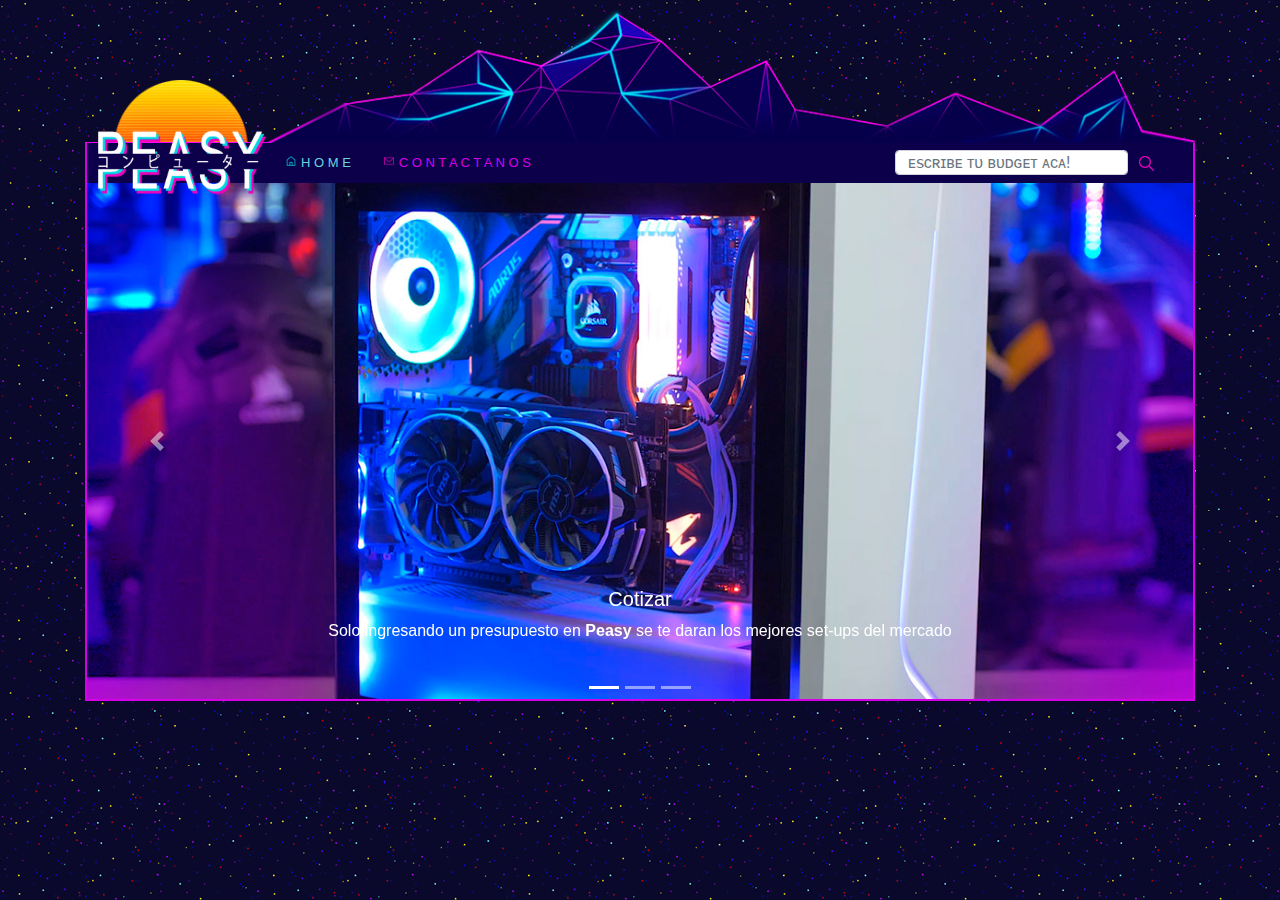
==== Frontend/index.html @ ec70ebf1 "First commit" ====
<!DOCTYPE html>
<html>
<head>
    <meta charset="UTF-8">
    <!--El conjunto de caracteres usado, Ej: UTF-8 tiene caracteres universales-->
    <title>Peasy</title> <!-- Cambia el titulo del sitio! -->
    <link href="https://fonts.googleapis.com/css?family=Open+Sans" rel="stylesheet">
    <!--Bootstrap CSS-->
    <link rel="stylesheet" href="Bootstrap_4.11/css/bootstrap.min.css">
    <link rel="stylesheet" href="style/principal.css">
</head>
<body>
    <div class="container">
        <!-- header vaporwave -->
        <div class="row">
            <img src="img/header.png" alt="vaporwave" id="header" class="center col">
        </div>
        <ul class="borde-pag-completa">
            <!-- navbar -->
            <div class="row">
                <div class="col">
                    <nav class="navbar navbar-expand-lg navbar-light" style="background-color: #0c004b;">
                        <button class="navbar-toggler" type="button" data-toggle="collapse" data-target="#navbarSupportedContent" aria-controls="navbarSupportedContent"  aria-expanded="false" aria-label="Toggle navigation">
                            <span class="navbar-toggler-icon"></span>
                        </button>
                        <div class="position-relative" id="pos_logo">
                            <img src="img/logo.png" class="mx-auto img-fluid" id="logo">
                        </div>
                        <div class="collapse navbar-collapse" id="navbarSupportedContent">
                            <div class="navbar-nav mr-auto">
                                <li class="nav-item active">
                                    <a class="nav-link" id="casa" href="#"><img src="img/house%202.png" width="10px" height="auto" class="icono">H O M E<span class="sr-only">(current)</span></a>
                                </li>
                                <li class="nav-item">
                                    <a class="nav-link" href="#" onmouseover="hoverContacto(this);" onmouseout="unhoverContacto(this);" id="contactanos"><img src="img/mail%201.png"  width="10px" height="auto" id="mailsito" class="icono">C O N T A C T A N O S</a>
                                </li>
                            </div>
                            <form class="form-inline" id="lupa">
                                <input class="form-control mr-sm-2" type="search" placeholder="ᴇꜱᴄʀɪʙᴇ ᴛᴜ ʙᴜᴅɢᴇᴛ ᴀᴄᴀ!" aria-label="search" id="boton-buscar">
                                <div><button class="btn" onmouseover="hoverLupa(this);" onmouseout="unhoverLupa(this);" type="submit"><img src="img/lupa%201.png" id="lupita" class="icono_lupa"></button></div>
                            </form>
                        </div>
                    </nav>
                </div>
            </div>
            <!-- carousel -->
            <div class="row">
                <div id="carouselExampleCaptions" class="carousel slide col" data-ride="carousel">
                    <ol class="carousel-indicators">
                        <li data-target="#carouselExampleCaptions" data-slide-to="0" class="active"></li>
                        <li data-target="#carouselExampleCaptions" data-slide-to="1"></li>
                        <li data-target="#carouselExampleCaptions" data-slide-to="2"></li>
                    </ol>
                    <div class="carousel-inner">
                        <div class="carousel-item active">
                            <img src="img/img1.jpg" class="d-block w-100" alt="GamingSetup1">
                            <div class="carousel-caption d-none d-md-block">
                                <h5>Cotizar</h5>
                                <p>Solo ingresando un presupuesto en <strong>Peasy</strong> se te daran los mejores set-ups del mercado</p>
                            </div>
                        </div>
                        <div class="carousel-item">
                            <img src="img/img2.jpg" class="d-block w-100" alt="GamingSetup2">
                            <div class="carousel-caption d-none d-md-block">
                                <h5>Comparar</h5>
                                <p><strong>Peasy</strong> comparara los componentes entre los distintos set-ups para que puedas elegir cual se acomode más con tus necesidades</p>
                            </div>
                        </div>
                        <div class="carousel-item">
                            <img src="img/img3.jpg" class="d-block w-100" alt="GamingSetup3">
                            <div class="carousel-caption d-none d-md-block">
                                <h5>Configurar</h5>
                                <p>Podras configurar un set-up desde cero, con las multiples opciones del mercado</p>
                            </div>
                        </div>
                    </div>
                    <a class="carousel-control-prev" href="#carouselExampleCaptions" role="button" data-slide="prev">
                        <span class="carousel-control-prev-icon" aria-hidden="true"></span>
                        <span class="sr-only">Previous</span>
                    </a>
                    <a class="carousel-control-next" href="#carouselExampleCaptions" role="button" data-slide="next">
                        <span class="carousel-control-next-icon" aria-hidden="true"></span>
                        <span class="sr-only">Next</span>
                    </a>
                </div>
            </div>
        </ul>
    </div>
    <!--Bootstrap JS-->
    <script src="https://code.jquery.com/jquery-3.3.1.slim.min.js"
        integrity="sha384-q8i/X+965DzO0rT7abK41JStQIAqVgRVzpbzo5smXKp4YfRvH+8abtTE1Pi6jizo" crossorigin="anonymous">
    </script>
    <script src="https://cdnjs.cloudflare.com/ajax/libs/popper.js/1.14.6/umd/popper.min.js"
        integrity="sha384-wHAiFfRlMFy6i5SRaxvfOCifBUQy1xHdJ/yoi7FRNXMRBu5WHdZYu1hA6ZOblgut" crossorigin="anonymous">
    </script>
    <script src="Bootstrap_4.11/js/bootstrap.min.js"></script>
    <script src="script/principal.js"></script>
</body>
</html>
---- Frontend/style/principal.css ----
body{
    background-image: url("../img/fondo.gif");
    background-repeat: repeat;
}

#header {
    position: relative;
}

@media (min-width: 990px) {
    .navbar {
        height:40px;
    }
}
.nav-item {
    display: block;

}

#contactanos {
    padding-right: 30px;
    color:#d500e5;
    font-size: small;
}

#contactanos:hover {
    color: #68d5df;
    transition-delay:0.001s;
}


#casa{
    padding-right: 30px;
    color:#68d5df;
    font-size: small;
}

.center {
    display: block;
    margin-left: auto;
    margin-right: auto;
}


#pos_logo {
    z-index: 1;
    left: -1%;
    padding: 0; 
    height: auto;
    width: 180px;
}


#boton-buscar {
    height: 25px;
}
.icono_lupa {
    position: relative;
    width: 15px;
    height: auto;
    left:-10px;
}
.icono {
    position: relative;
    left: -5px;
    bottom: 2px;
}

.navbar-toggler-icon {
    color: white;
}

.borde-pag-completa {
    border-left: 2px solid #d500e5;
    border-right: 2px solid #d500e5;
    border-bottom: 2px solid #d500e5;
    padding: 0;
}
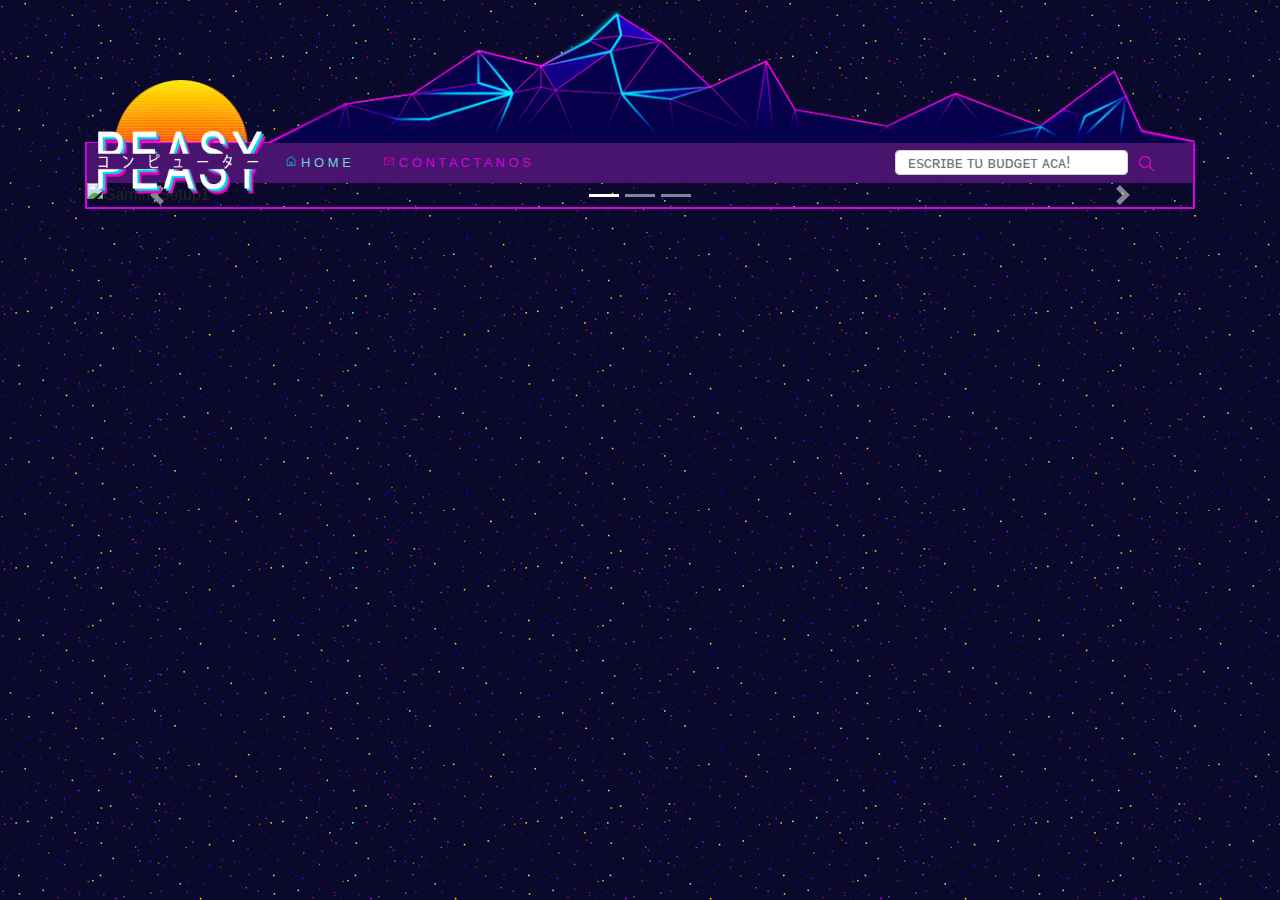
==== commit ef7e05ca: "Add files via upload" ====
--- a/Frontend/index.html
+++ b/Frontend/index.html
@@ -1,99 +1,99 @@
-<!DOCTYPE html>
-<html>
-<head>
-    <meta charset="UTF-8">
-    <!--El conjunto de caracteres usado, Ej: UTF-8 tiene caracteres universales-->
-    <title>Peasy</title> <!-- Cambia el titulo del sitio! -->
-    <link href="https://fonts.googleapis.com/css?family=Open+Sans" rel="stylesheet">
-    <!--Bootstrap CSS-->
-    <link rel="stylesheet" href="Bootstrap_4.11/css/bootstrap.min.css">
-    <link rel="stylesheet" href="style/principal.css">
-</head>
-<body>
-    <div class="container">
-        <!-- header vaporwave -->
-        <div class="row">
-            <img src="img/header.png" alt="vaporwave" id="header" class="center col">
-        </div>
-        <ul class="borde-pag-completa">
-            <!-- navbar -->
-            <div class="row">
-                <div class="col">
-                    <nav class="navbar navbar-expand-lg navbar-light" style="background-color: #0c004b;">
-                        <button class="navbar-toggler" type="button" data-toggle="collapse" data-target="#navbarSupportedContent" aria-controls="navbarSupportedContent"  aria-expanded="false" aria-label="Toggle navigation">
-                            <span class="navbar-toggler-icon"></span>
-                        </button>
-                        <div class="position-relative" id="pos_logo">
-                            <img src="img/logo.png" class="mx-auto img-fluid" id="logo">
-                        </div>
-                        <div class="collapse navbar-collapse" id="navbarSupportedContent">
-                            <div class="navbar-nav mr-auto">
-                                <li class="nav-item active">
-                                    <a class="nav-link" id="casa" href="#"><img src="img/house%202.png" width="10px" height="auto" class="icono">H O M E<span class="sr-only">(current)</span></a>
-                                </li>
-                                <li class="nav-item">
-                                    <a class="nav-link" href="#" onmouseover="hoverContacto(this);" onmouseout="unhoverContacto(this);" id="contactanos"><img src="img/mail%201.png"  width="10px" height="auto" id="mailsito" class="icono">C O N T A C T A N O S</a>
-                                </li>
-                            </div>
-                            <form class="form-inline" id="lupa">
-                                <input class="form-control mr-sm-2" type="search" placeholder="ᴇꜱᴄʀɪʙᴇ ᴛᴜ ʙᴜᴅɢᴇᴛ ᴀᴄᴀ!" aria-label="search" id="boton-buscar">
-                                <div><button class="btn" onmouseover="hoverLupa(this);" onmouseout="unhoverLupa(this);" type="submit"><img src="img/lupa%201.png" id="lupita" class="icono_lupa"></button></div>
-                            </form>
-                        </div>
-                    </nav>
-                </div>
-            </div>
-            <!-- carousel -->
-            <div class="row">
-                <div id="carouselExampleCaptions" class="carousel slide col" data-ride="carousel">
-                    <ol class="carousel-indicators">
-                        <li data-target="#carouselExampleCaptions" data-slide-to="0" class="active"></li>
-                        <li data-target="#carouselExampleCaptions" data-slide-to="1"></li>
-                        <li data-target="#carouselExampleCaptions" data-slide-to="2"></li>
-                    </ol>
-                    <div class="carousel-inner">
-                        <div class="carousel-item active">
-                            <img src="img/img1.jpg" class="d-block w-100" alt="GamingSetup1">
-                            <div class="carousel-caption d-none d-md-block">
-                                <h5>Cotizar</h5>
-                                <p>Solo ingresando un presupuesto en <strong>Peasy</strong> se te daran los mejores set-ups del mercado</p>
-                            </div>
-                        </div>
-                        <div class="carousel-item">
-                            <img src="img/img2.jpg" class="d-block w-100" alt="GamingSetup2">
-                            <div class="carousel-caption d-none d-md-block">
-                                <h5>Comparar</h5>
-                                <p><strong>Peasy</strong> comparara los componentes entre los distintos set-ups para que puedas elegir cual se acomode más con tus necesidades</p>
-                            </div>
-                        </div>
-                        <div class="carousel-item">
-                            <img src="img/img3.jpg" class="d-block w-100" alt="GamingSetup3">
-                            <div class="carousel-caption d-none d-md-block">
-                                <h5>Configurar</h5>
-                                <p>Podras configurar un set-up desde cero, con las multiples opciones del mercado</p>
-                            </div>
-                        </div>
-                    </div>
-                    <a class="carousel-control-prev" href="#carouselExampleCaptions" role="button" data-slide="prev">
-                        <span class="carousel-control-prev-icon" aria-hidden="true"></span>
-                        <span class="sr-only">Previous</span>
-                    </a>
-                    <a class="carousel-control-next" href="#carouselExampleCaptions" role="button" data-slide="next">
-                        <span class="carousel-control-next-icon" aria-hidden="true"></span>
-                        <span class="sr-only">Next</span>
-                    </a>
-                </div>
-            </div>
-        </ul>
-    </div>
-    <!--Bootstrap JS-->
-    <script src="https://code.jquery.com/jquery-3.3.1.slim.min.js"
-        integrity="sha384-q8i/X+965DzO0rT7abK41JStQIAqVgRVzpbzo5smXKp4YfRvH+8abtTE1Pi6jizo" crossorigin="anonymous">
-    </script>
-    <script src="https://cdnjs.cloudflare.com/ajax/libs/popper.js/1.14.6/umd/popper.min.js"
-        integrity="sha384-wHAiFfRlMFy6i5SRaxvfOCifBUQy1xHdJ/yoi7FRNXMRBu5WHdZYu1hA6ZOblgut" crossorigin="anonymous">
-    </script>
-    <script src="Bootstrap_4.11/js/bootstrap.min.js"></script>
-    <script src="script/principal.js"></script>
-</body>
+<!DOCTYPE html>
+<html>
+<head>
+    <meta charset="UTF-8">
+    <!--El conjunto de caracteres usado, Ej: UTF-8 tiene caracteres universales-->
+    <title>Peasy</title> <!-- Cambia el titulo del sitio! -->
+    <link href="https://fonts.googleapis.com/css?family=Open+Sans" rel="stylesheet">
+    <!--Bootstrap CSS-->
+    <link rel="stylesheet" href="Bootstrap_4.11/css/bootstrap.min.css">
+    <link rel="stylesheet" href="style/principal.css">
+    <link rel="icon" href="img/favicon.ico" type="image/ico">
+</head>
+<body>
+    <div class="container">
+        <!-- header vaporwave -->
+        <div class="row">
+            <img src="img/header.png" alt="vaporwave" id="header" class="center col">
+        </div>
+        <ul class="borde-pag-completa">
+            <!-- navbar -->
+            <div class="row">
+                <div class="col">
+                    <nav class="navbar navbar-expand-lg navbar-light" style="background-color: #48146d;">
+                        <button class="navbar-toggler" type="button" data-toggle="collapse" data-target="#navbarSupportedContent" aria-controls="navbarSupportedContent"  aria-expanded="false" aria-label="Toggle navigation">
+                            <span class="navbar-toggler-icon"></span>
+                        </button>
+                        <div class="position-relative" id="pos_logo">
+                            <img src="img/logo.png" class="mx-auto img-fluid" id="logo">
+                        </div>
+                        <div class="collapse navbar-collapse" id="navbarSupportedContent">
+                            <div class="navbar-nav mr-auto">
+                                <li class="nav-item active">
+                                    <a class="nav-link" id="casa" href="index.html"><img src="img/house%202.png" width="10px" height="auto" class="icono">H O M E<span class="sr-only">(current)</span></a>
+                                </li>
+                                <li class="nav-item">
+                                    <a class="nav-link" href="#" onmouseover="hoverContacto(this);" onmouseout="unhoverContacto(this);" id="contactanos"><img src="img/mail%201.png"  width="10px" height="auto" id="mailsito" class="icono">C O N T A C T A N O S</a>
+                                </li>
+                            </div>
+                            <form class="form-inline" id="lupa" action="busqueda.php" method="GET">
+                                <input class="form-control mr-sm-2" type="text" placeholder="ᴇꜱᴄʀɪʙᴇ ᴛᴜ ʙᴜᴅɢᴇᴛ ᴀᴄᴀ!" aria-label="search" id="boton-buscar" name="budget" onkeypress="return (event.charCode !=8 && event.charCode ==0 || (event.charCode >= 48 && event.charCode <= 57))">
+                                <input class="form-control" type="hidden" name="pagina" value="1">
+                                <div><button class="btn" onmouseover="hoverLupa(this);" onmouseout="unhoverLupa(this);" type="submit"><img src="img/lupa%201.png" id="lupita" class="icono_lupa"></button></div>
+                            </form>
+                        </div>
+                    </nav>
+                </div>
+            </div>
+            <!-- carousel -->
+            <div class="row">
+                <div id="carouselExampleCaptions" class="carousel slide carousel-fade col" data-ride="carousel" style="z-index: 0;">
+                    <ol class="carousel-indicators">
+                        <li data-target="#carouselExampleCaptions" data-slide-to="0" class="active"></li>
+                        <li data-target="#carouselExampleCaptions" data-slide-to="1"></li>
+                        <li data-target="#carouselExampleCaptions" data-slide-to="2"></li>
+                    </ol>
+                    <div class="carousel-inner">
+                        <div class="carousel-item active">
+                            <img src="img/img1.png" class="d-block w-100" alt="GamingSetup1">
+                            <div class="carousel-caption d-none d-md-block">
+                                <h5><strong>Peasy</strong> te ofrece</h5>
+                                <p class="texto-carousel">un set-up adecuado al presupuesto <strong>tú</strong> escoges</p>
+                            </div>
+                        </div>
+                        <div class="carousel-item">
+                            <img src="img/img2.png" class="d-block w-100" alt="GamingSetup2">
+                            <div class="carousel-caption d-none d-md-block">
+                                <h5><strong>Peasy</strong> te ofrece</h5>
+                                <p class="texto-carousel">variados set-up que se acomodan a las distintas necesidades y gustos</p>
+                            </div>
+                        </div>
+                        <div class="carousel-item">
+                            <img src="img/img3.png" class="d-block w-100" alt="GamingSetup3">
+                            <div class="carousel-caption d-none d-md-block">
+                                <h5><strong>Peasy</strong> te ofrece</h5>
+                                <p class="texto-carousel">los mejores precios del mercado</p>
+                            </div>
+                        </div>
+                    </div>
+                    <a class="carousel-control-prev" href="#carouselExampleCaptions" role="button" data-slide="prev">
+                        <span class="carousel-control-prev-icon" aria-hidden="true"></span>
+                        <span class="sr-only">Previous</span>
+                    </a>
+                    <a class="carousel-control-next" href="#carouselExampleCaptions" role="button" data-slide="next">
+                        <span class="carousel-control-next-icon" aria-hidden="true"></span>
+                        <span class="sr-only">Next</span>
+                    </a>
+                </div>
+            </div>
+        </ul>
+    </div>
+    <!--Bootstrap JS-->
+    <script src="script/jquery-3.4.1.min.js"></script>
+    <script src="https://cdnjs.cloudflare.com/ajax/libs/popper.js/1.14.6/umd/popper.min.js"
+        integrity="sha384-wHAiFfRlMFy6i5SRaxvfOCifBUQy1xHdJ/yoi7FRNXMRBu5WHdZYu1hA6ZOblgut" crossorigin="anonymous">
+    </script>
+    <script src="Bootstrap_4.11/js/bootstrap.min.js"></script>
+    <script src="script/principal.js"></script>
+</body>
 </html>